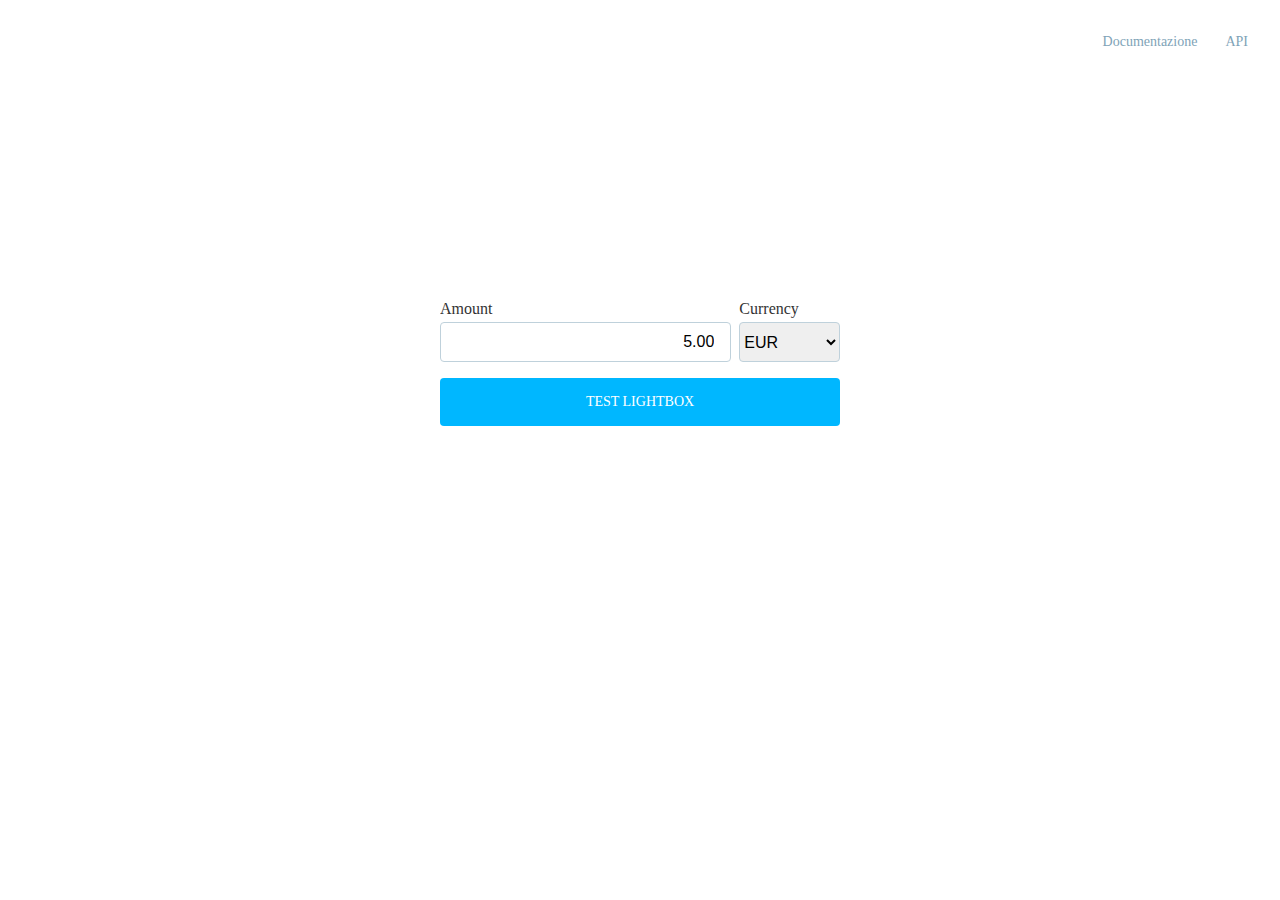
==== pqwieuyf9qw47qg4f783g4873g8e78fe/index.html @ f5d0436a "add robots.txt" ====
<html>
  <head>
    <title>Axerve - Lightbox sandbox</title>    
    <link href="../style.css" rel="stylesheet" type="text/css">
    <link rel="icon" href="../assets/favicon.png" />
  </head>
  <body>
    <div class="c-background">
      <div class="c-background__logo"></div>
      <div class="c-background__links">
        <a href="http://doc.gestpay.it">Documentazione</a>
        <a href="http://api.gestpay.it">API</a>
      </div>
      <div class="c-container">
        <div class="c-container__content">
          <div class="c-container__inputs">
            <div class="c-container__input">
              <label>Amount</label>
              <input type="number" value="5.00" name="amount" id="amount" min="0">
            </div>
            <div class="c-container__input currency">
              <label>Currency</label>
              <select name="currency" id="currency">
                <option checked value="EUR">EUR</option>
              </select>
            </div>
          </div>
          <button id="submitButton">Test Lightbox</button>
          <div class="c-container__messages" id="box-risultato">
            <b>Codice</b>: <span id="codice"></span><br>
            <b>Messaggio</b>: <span id=messaggio></span>
          </div>
        </div>
      </div>
    </div>
    <script src="https://sandbox.gestpay.net/pagam/javascript/axerve.js"></script>
  </body>
</html>

<script>
  const amountInput = document.getElementById("amount")
  const currencyInput = document.getElementById("currency")
  const button = document.getElementById("submitButton");
  const boxRisultato = document.getElementById("box-risultato")
  const codice = document.getElementById("codice")
  const messaggio = document.getElementById("messaggio")

  button.onclick = function() {
    boxRisultato.classList.remove("error");
    boxRisultato.classList.remove("success");

    var amount = amountInput.value;
    var currency = currencyInput.value
  
    fetch('https://sandbox.gestpay.net/api/v1/payment/create/',
      {
        method: 'POST',
        headers: {
          'Authorization': `apikey TGlnaHRib3hUZXN0IyNlc2VyY2VudGUgcGVyIHRlc3Qgc3UgbGlnaHRib3gjIzE4LzEwLzIwMTkgMTE6MDc6NDY=`,
          'Content-Type': 'application/json'
        },
        body: JSON.stringify({  
          "shopLogin": "LightboxTest",
          "amount": amount,
          "currency": currency,
          "shopTransactionID": "my-custom-id"
        })
      }
    ).then(result => {
      return result.json();
    }).then(data => {
      if(data.error.code !== "0") {
        alert(data.error.description)
      } else {
        const paymentIdentity = {
          paymentId: data.payload.paymentID,
          paymentToken: data.payload.paymentToken
        }

        axerve.lightBox.shop = "LightboxTest";
        axerve.lightBox.open(paymentIdentity.paymentId, paymentIdentity.paymentToken, function(response) {
          console.log(response)
          if(response.error.code !== "0" && response.error.code !== null && response.status !== "OK") {
            boxRisultato.classList.add("error")
            boxRisultato.classList.remove("success")
            boxRisultato.innerHTML = "<b>Codice:</b> " + response.error.code +"<br><b>Messaggio:</b> " + response.error.description
          } else {
            boxRisultato.classList.add("success")
            boxRisultato.classList.remove("error");
            boxRisultato.innerHTML = "<b>paymentId:</b> " + response.paymentId +"<br><b>responseUrl:</b> <a href='" + response.responseURL + "'>" + response.responseURL + "</a>"
          }
        });
      }
    })
  }
</script>
---- style.css ----
body {
  margin: 0;
  padding: 0;
  box-sizing: border-box;
  color: #333; }

@font-face {
  font-family: 'AvertaPE';
  src: url("assets/fonts/Averta/37B0E9_2_0.eot");
  src: url("assets/fonts/Averta/37B0E9_2_0.eot?#iefix") format("embedded-opentype"), url("assets/fonts/Averta/37B0E9_2_0.woff2") format("woff2"), url("assets/fonts/Averta/37B0E9_2_0.woff") format("woff"), url("assets/fonts/Averta/37B0E9_2_0.ttf") format("truetype");
  font-weight: 700;
  font-style: normal; }
@font-face {
  font-family: 'AvertaPE';
  src: url("assets/fonts/Averta/37B0E9_3_0.eot");
  src: url("assets/fonts/Averta/37B0E9_3_0.eot?#iefix") format("embedded-opentype"), url("assets/fonts/Averta/37B0E9_3_0.woff2") format("woff2"), url("assets/fonts/Averta/37B0E9_3_0.woff") format("woff"), url("assets/fonts/Averta/37B0E9_3_0.ttf") format("truetype");
  font-weight: 700;
  font-style: italic; }
@font-face {
  font-family: 'AvertaPE';
  src: url("assets/fonts/Averta/37B0E9_9_0.eot");
  src: url("assets/fonts/Averta/37B0E9_9_0.eot?#iefix") format("embedded-opentype"), url("assets/fonts/Averta/37B0E9_9_0.woff2") format("woff2"), url("assets/fonts/Averta/37B0E9_9_0.woff") format("woff"), url("assets/fonts/Averta/37B0E9_9_0.ttf") format("truetype");
  font-weight: 400;
  font-style: normal; }
@font-face {
  font-family: 'AvertaPE';
  src: url("assets/fonts/Averta/37B0E9_A_0.eot");
  src: url("assets/fonts/Averta/37B0E9_A_0.eot?#iefix") format("embedded-opentype"), url("assets/fonts/Averta/37B0E9_A_0.woff2") format("woff2"), url("assets/fonts/Averta/37B0E9_A_0.woff") format("woff"), url("assets/fonts/Averta/37B0E9_A_0.ttf") format("truetype");
  font-weight: 400;
  font-style: italic; }
@font-face {
  font-family: 'AvertaPE';
  src: url("assets/fonts/Averta/37B0E9_C_0.eot");
  src: url("assets/fonts/Averta/37B0E9_C_0.eot?#iefix") format("embedded-opentype"), url("assets/fonts/Averta/37B0E9_C_0.woff2") format("woff2"), url("assets/fonts/Averta/37B0E9_C_0.woff") format("woff"), url("assets/fonts/Averta/37B0E9_C_0.ttf") format("truetype");
  font-weight: 500;
  font-style: normal; }
@font-face {
  font-family: 'AvertaPE';
  src: url("assets/fonts/Averta/37B0E9_D_0.eot");
  src: url("assets/fonts/Averta/37B0E9_D_0.eot?#iefix") format("embedded-opentype"), url("assets/fonts/Averta/37B0E9_D_0.woff2") format("woff2"), url("assets/fonts/Averta/37B0E9_D_0.woff") format("woff"), url("assets/fonts/Averta/37B0E9_D_0.ttf") format("truetype");
  font-weight: 500;
  font-style: italic; }
.c-background {
  height: 100vh;
  width: 100vw;
  font-family: 'AvertaPE'; }
  .c-background .c-background__logo {
    position: absolute;
    top: 24px;
    left: 24px;
    height: 32;
    width: 168px;
    background-size: contain;
    background-repeat: no-repeat;
    background-image: url("assets/axerve-logo.svg"); }
  .c-background .c-background__links {
    position: absolute;
    right: 32px; }
    .c-background .c-background__links a {
      color: #80a3b7;
      font-size: 14px;
      text-decoration: none; }
      .c-background .c-background__links a + a {
        margin-left: 24px; }
    @media screen and (max-width: 500px) {
      .c-background .c-background__links {
        bottom: 32px; } }
    @media screen and (min-width: 501px) {
      .c-background .c-background__links {
        top: 32px; } }

.c-container {
  width: 100vw;
  height: 100vh;
  display: flex;
  align-items: center;
  justify-content: center; }
  .c-container .c-container__content {
    display: flex;
    flex-direction: column;
    min-width: 400px;
    min-height: 300px; }
    .c-container .c-container__content .c-container__inputs {
      display: flex;
      flex-direction: row;
      margin-bottom: 16px; }
      .c-container .c-container__content .c-container__inputs .c-container__input {
        flex-grow: 2;
        display: flex;
        flex-direction: column; }
        .c-container .c-container__content .c-container__inputs .c-container__input.currency {
          flex-grow: 1; }
        .c-container .c-container__content .c-container__inputs .c-container__input + .c-container__input {
          margin-left: 8px; }
    .c-container .c-container__content .c-container__messages {
      padding: 8px;
      margin-top: 16px;
      border-radius: 4px;
      display: none; }
      .c-container .c-container__content .c-container__messages.success {
        display: block;
        color: #00B7FF;
        background-color: #ccecff;
        border: 1px solid #00B7FF; }
      .c-container .c-container__content .c-container__messages.error {
        display: block;
        color: #ca152b;
        background-color: #ffcad0;
        border: 1px solid #ca152b; }
    .c-container .c-container__content label {
      margin-right: 16px; }
    .c-container .c-container__content input, .c-container .c-container__content select {
      display: block;
      height: 40px;
      border-radius: 4px;
      font-size: 16px;
      margin-top: 4px;
      border: 1px solid #bfd1db; }
    .c-container .c-container__content input[type='number'] {
      padding: 0 16px;
      text-align: right; }
      .c-container .c-container__content input[type='number']::-webkit-outer-spin-button, .c-container .c-container__content input[type='number']::-webkit-inner-spin-button {
        -webkit-appearance: none;
        margin: 0; }
    .c-container .c-container__content button {
      height: 48px;
      background: #00b7ff;
      border-radius: 4px;
      font-family: AvertaPE;
      font-size: 14px;
      line-height: 24px;
      align-items: center;
      text-align: center;
      text-transform: uppercase;
      color: #fff;
      border-color: #00b7ff;
      vertical-align: middle;
      white-space: nowrap;
      text-decoration: none;
      border: 1px solid transparent;
      outline: 0 none !important;
      touch-action: manipulation;
      cursor: pointer; }

/*# sourceMappingURL=style.css.map */
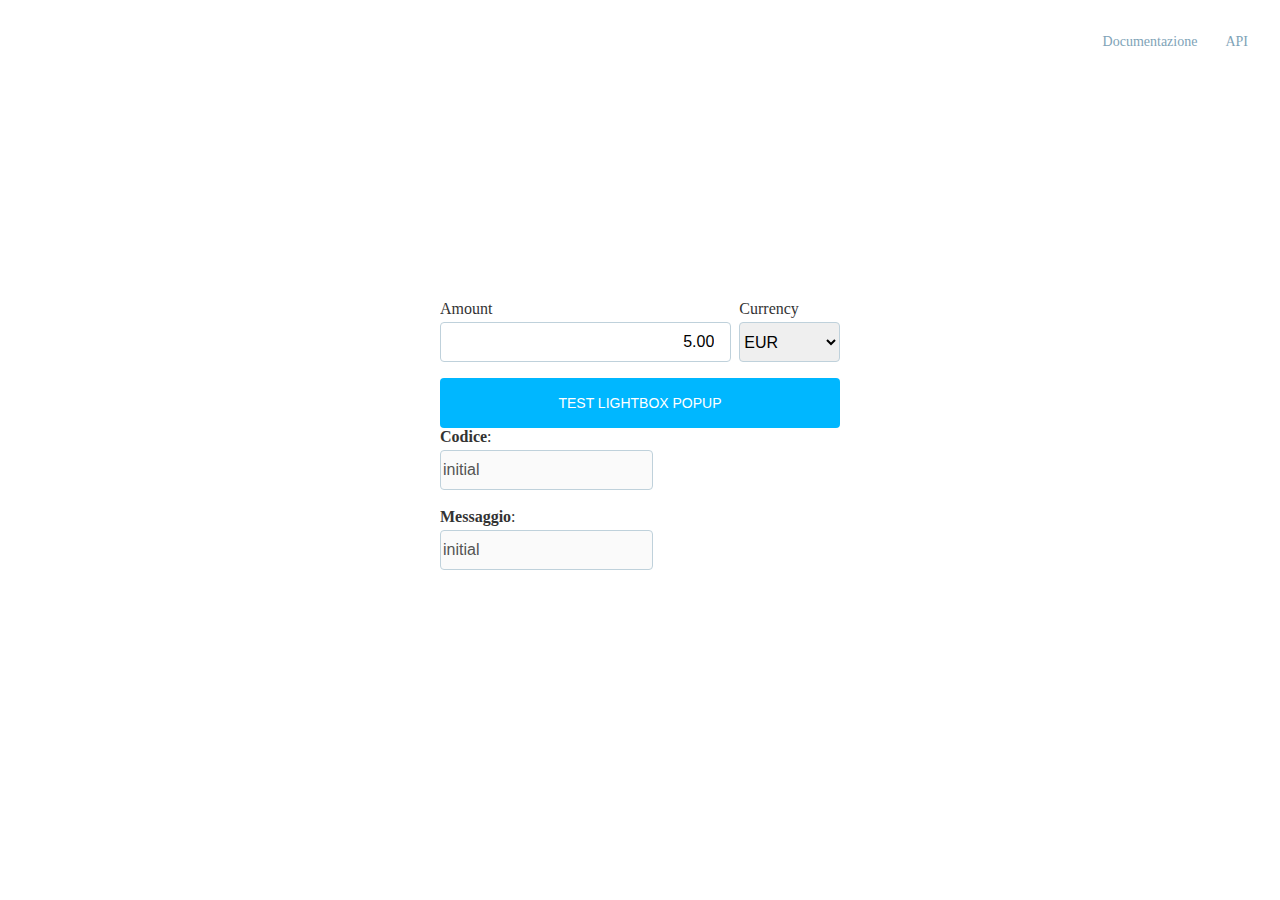
==== commit a5fe8c47: "attempt to fix #1" ====
--- a/pqwieuyf9qw47qg4f783g4873g8e78fe/index.html
+++ b/pqwieuyf9qw47qg4f783g4873g8e78fe/index.html
@@ -3,6 +3,7 @@
     <title>Axerve - Lightbox sandbox</title>    
     <link href="../style.css" rel="stylesheet" type="text/css">
     <link rel="icon" href="../assets/favicon.png" />
+    <meta name="viewport" content="width=device-width, initial-scale=1, shrink-to-fit=no">
   </head>
   <body>
     <div class="c-background">
@@ -25,10 +26,10 @@
               </select>
             </div>
           </div>
-          <button id="submitButton">Test Lightbox</button>
-          <div class="c-container__messages" id="box-risultato">
-            <b>Codice</b>: <span id="codice"></span><br>
-            <b>Messaggio</b>: <span id=messaggio></span>
+          <a id="popupButton" href="#" target="_blank">Test Lightbox popup</a>
+          <form id="boxRisultato" name="boxRisultato">
+            <b>Codice</b>: <input text disabled id="codice" name="codice" value="initial"><br>
+            <b>Messaggio</b>: <input text disabled id="messaggio" name="messaggio" value="initial">
           </div>
         </div>
       </div>
@@ -38,59 +39,92 @@
 </html>
 
 <script>
-  const amountInput = document.getElementById("amount")
-  const currencyInput = document.getElementById("currency")
-  const button = document.getElementById("submitButton");
-  const boxRisultato = document.getElementById("box-risultato")
-  const codice = document.getElementById("codice")
-  const messaggio = document.getElementById("messaggio")
+  var amountInput = document.getElementById("amount");
+  var currencyInput = document.getElementById("currency");
+  var popupButton = document.getElementById("popupButton");
 
-  button.onclick = function() {
-    boxRisultato.classList.remove("error");
-    boxRisultato.classList.remove("success");
+  popupButton.onclick  = function() {
+    callSandbox();
+  };
+
+  callSandbox = function() {
+    boxRisultato.codice.value = "";
+    boxRisultato.messaggio.value = "";
 
     var amount = amountInput.value;
-    var currency = currencyInput.value
+    var currency = currencyInput.value;
+    var transaction = "my-custom-id";
+
+    popupButton.setAttribute('href', "index.html?amount=" + amount + '&currency=' + currency + '&transaction=' + transaction);
+    return true;
+  };
+
+  setOpener = function (key, value) {
+    if (window.opener && !window.opener.closed) {
+      window.opener.document.boxRisultato[key].value = value;
+    }
+  };
+
+  console.log(window.opener)
+
+  callback = function(response) {
+    console.log(response);
+    if(response.error.code !== "0" && response.error.code !== null && response.status !== "OK" && response.status !== "XX") {
+      setOpener("codice", response.error.code);
+      setOpener("messaggio", response.error.description);
+    } else {
+      setOpener("codice", "OK");
+      setOpener("messaggio", "paymentId: " + response.paymentId + " responseUrl: " + response.responseURL);
+    }
+    window.opener.focus();
+    window.close();
+  };
+
+  manageLightbox = function(data) {
+    var paymentIdentity = {
+      paymentId: data.payload.paymentID,
+      paymentToken: data.payload.paymentToken
+    };
+
+    axerve.lightBox.shop = "LightboxTest";
+    axerve.lightBox.open(paymentIdentity.paymentId, paymentIdentity.paymentToken, callback, window);
+  };
+
+  openSandbox = function(amount, currency, transaction) {
   
     fetch('https://sandbox.gestpay.net/api/v1/payment/create/',
       {
         method: 'POST',
         headers: {
-          'Authorization': `apikey TGlnaHRib3hUZXN0IyNlc2VyY2VudGUgcGVyIHRlc3Qgc3UgbGlnaHRib3gjIzE4LzEwLzIwMTkgMTE6MDc6NDY=`,
+          'Authorization': 'apikey TGlnaHRib3hUZXN0IyNlc2VyY2VudGUgcGVyIHRlc3Qgc3UgbGlnaHRib3gjIzE4LzEwLzIwMTkgMTE6MDc6NDY=',
           'Content-Type': 'application/json'
         },
         body: JSON.stringify({  
           "shopLogin": "LightboxTest",
           "amount": amount,
           "currency": currency,
-          "shopTransactionID": "my-custom-id"
+          "shopTransactionID": transaction
         })
       }
-    ).then(result => {
+    ).then(function(result) {
       return result.json();
-    }).then(data => {
+    }).then(function(data) {
       if(data.error.code !== "0") {
-        alert(data.error.description)
+        alert(data.error.description);
       } else {
-        const paymentIdentity = {
-          paymentId: data.payload.paymentID,
-          paymentToken: data.payload.paymentToken
-        }
+        manageLightbox(data);
+      }
+    });
 
-        axerve.lightBox.shop = "LightboxTest";
-        axerve.lightBox.open(paymentIdentity.paymentId, paymentIdentity.paymentToken, function(response) {
-          console.log(response)
-          if(response.error.code !== "0" && response.error.code !== null && response.status !== "OK") {
-            boxRisultato.classList.add("error")
-            boxRisultato.classList.remove("success")
-            boxRisultato.innerHTML = "<b>Codice:</b> " + response.error.code +"<br><b>Messaggio:</b> " + response.error.description
-          } else {
-            boxRisultato.classList.add("success")
-            boxRisultato.classList.remove("error");
-            boxRisultato.innerHTML = "<b>paymentId:</b> " + response.paymentId +"<br><b>responseUrl:</b> <a href='" + response.responseURL + "'>" + response.responseURL + "</a>"
-          }
-        });
-      }
-    })
+  };
+
+  var queryString = window.location.search;
+  var urlParams = new URLSearchParams(queryString);
+  if (urlParams.has('amount') && urlParams.has('currency')) {
+    var amount = urlParams.get('amount');
+    var currency = urlParams.get('currency');
+    var transaction = urlParams.get('transaction');
+    openSandbox(amount, currency, transaction);
   }
-</script>+
+</script>
--- a/style.css
+++ b/style.css
@@ -78,8 +78,13 @@
   .c-container .c-container__content {
     display: flex;
     flex-direction: column;
-    min-width: 400px;
-    min-height: 300px; }
+    min-width: calc(100vw - 96px);
+    max-width: 400px;
+    min-height: 300px;
+    overflow: hidden; }
+    @media screen and (min-width: 500px) {
+      .c-container .c-container__content {
+        min-width: 400px; } }
     .c-container .c-container__content .c-container__inputs {
       display: flex;
       flex-direction: row;
@@ -92,6 +97,14 @@
           flex-grow: 1; }
         .c-container .c-container__content .c-container__inputs .c-container__input + .c-container__input {
           margin-left: 8px; }
+      @media screen and (max-width: 500px) {
+        .c-container .c-container__content .c-container__inputs {
+          flex-direction: column; }
+          .c-container .c-container__content .c-container__inputs .c-container__input.currency {
+            flex-grow: 2;
+            margin-left: 0;
+            margin-top: 16px;
+            margin-bottom: 16px; } }
     .c-container .c-container__content .c-container__messages {
       padding: 8px;
       margin-top: 16px;
@@ -126,7 +139,7 @@
       height: 48px;
       background: #00b7ff;
       border-radius: 4px;
-      font-family: AvertaPE;
+      font-family: AvertaPE, Arial, Helvetica, sans-serif;
       font-size: 14px;
       line-height: 24px;
       align-items: center;
@@ -141,5 +154,24 @@
       outline: 0 none !important;
       touch-action: manipulation;
       cursor: pointer; }
+    .c-container .c-container__content a {
+      height: 48px;
+      background: #00b7ff;
+      border-radius: 4px;
+      font-family: AvertaPE, Arial, Helvetica, sans-serif;
+      font-size: 14px;
+      line-height: 48px;
+      align-items: center;
+      text-align: center;
+      text-transform: uppercase;
+      color: #fff;
+      border-color: #00b7ff;
+      vertical-align: middle;
+      white-space: nowrap;
+      text-decoration: none;
+      border: 1px solid transparent;
+      outline: 0 none !important;
+      touch-action: manipulation;
+      cursor: pointer; }
 
 /*# sourceMappingURL=style.css.map */
